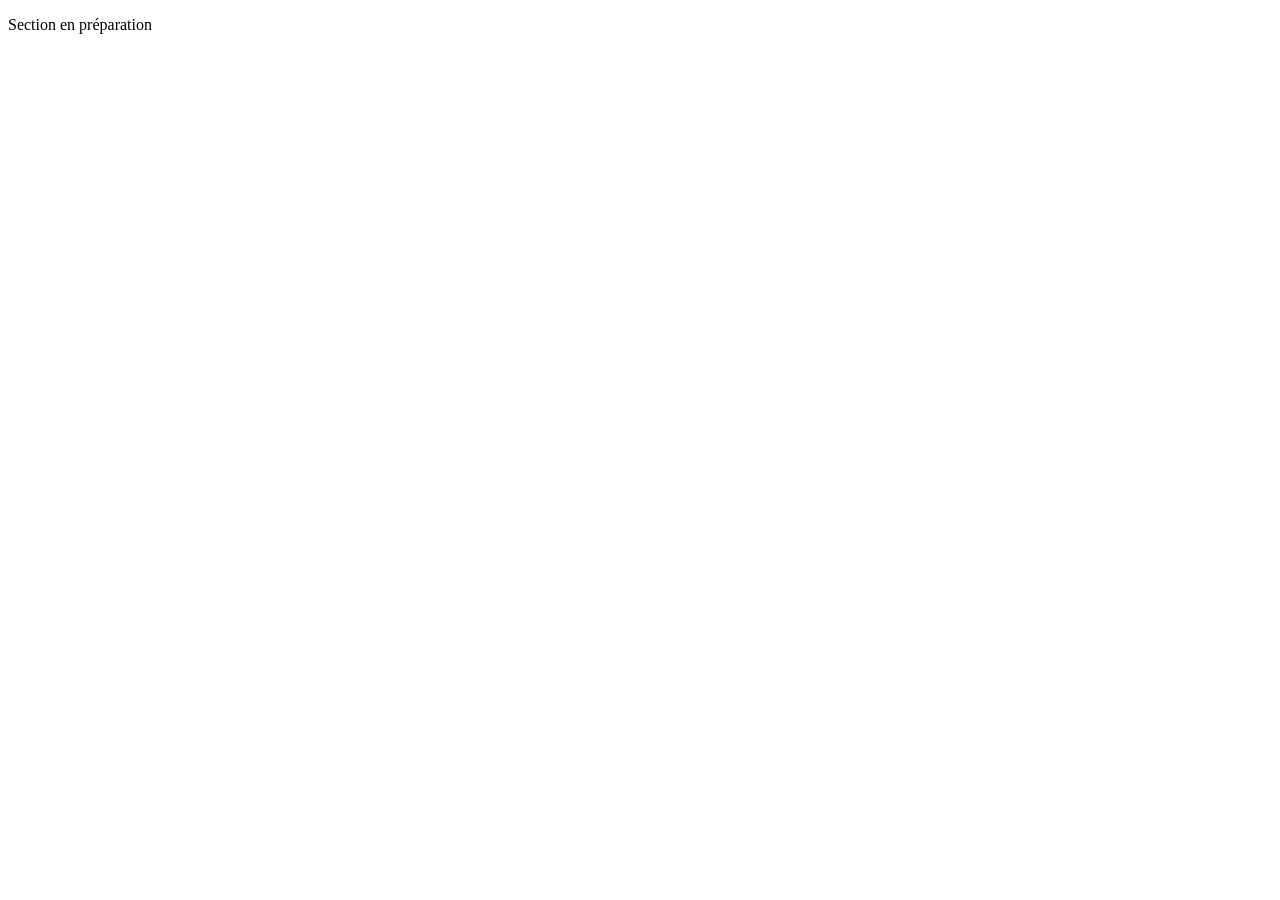
==== univers/olive-et-tom/index.html @ 949e1c64 "Update index.html" ====
<!DOCTYPE html>
<html lang="fr">
  <head>
    <meta charset="UTF-8" />
    <meta name="viewport" content="width=device-width, initial-scale=1.0" />
    <title>Olive et Tom</title>
  </head>
  <body>
    <p>Section en préparation</p>
  </body>
</html>
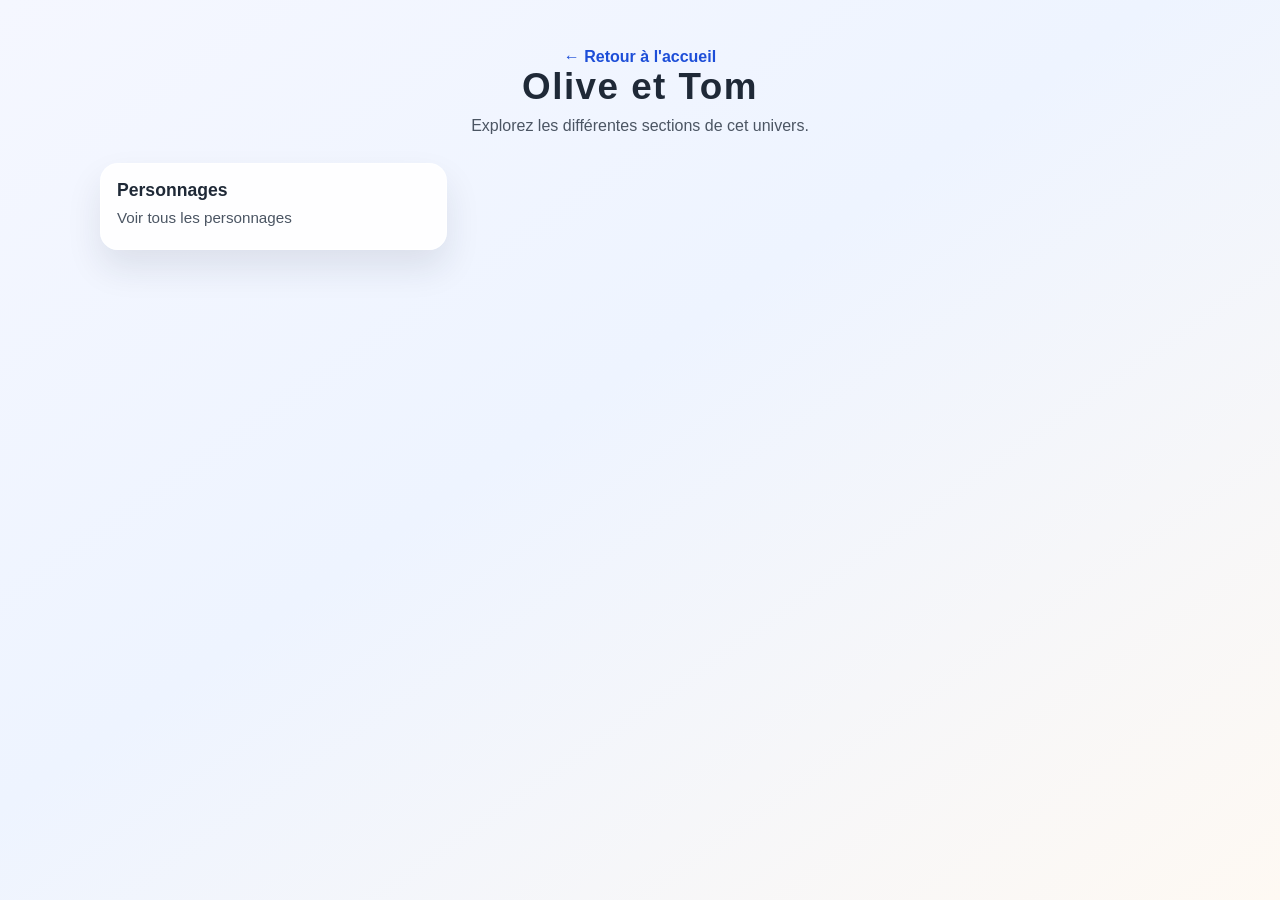
==== commit bd4c3f76: "Create Olive et Tom universe landing page" ====
--- a/univers/olive-et-tom/index.html
+++ b/univers/olive-et-tom/index.html
@@ -4,8 +4,39 @@
     <meta charset="UTF-8" />
     <meta name="viewport" content="width=device-width, initial-scale=1.0" />
     <title>Olive et Tom</title>
+    <link rel="stylesheet" href="/assets/css/style.css" />
   </head>
   <body>
-    <p>Section en préparation</p>
+    <header class="site-header universe-header">
+      <div class="container">
+        <a href="/" class="back-link">← Retour à l'accueil</a>
+        <h1>Olive et Tom</h1>
+        <p class="universe-subtitle">Explorez les différentes sections de cet univers.</p>
+      </div>
+    </header>
+
+    <main>
+      <section class="projects" aria-label="Sections de l'univers Olive et Tom">
+        <div class="container projects-grid">
+          <article class="project-card">
+            <a href="./personnages.html" class="project-link">
+              <div class="project-content">
+                <h2 class="project-title">Personnages</h2>
+                <p class="project-description">Voir tous les personnages</p>
+              </div>
+            </a>
+          </article>
+
+          <!--
+            Pour ajouter de nouvelles sections plus tard, dupliquez le bloc <article class="project-card"> ci-dessus,
+            puis adaptez le titre, la description et le lien.
+            Exemples de pages à créer :
+            - equipes.html
+            - techniques.html
+            - histoires.html
+          -->
+        </div>
+      </section>
+    </main>
   </body>
 </html>
--- a/assets/css/style.css
+++ b/assets/css/style.css
@@ -0,0 +1,228 @@
+:root {
+  --bg-gradient: linear-gradient(145deg, #f5f7ff 0%, #eef4ff 45%, #fef9f3 100%);
+  --text-color: #1f2937;
+  --muted-color: #4b5563;
+  --card-bg: rgba(255, 255, 255, 0.88);
+  --card-border: rgba(255, 255, 255, 0.65);
+  --shadow: 0 18px 35px rgba(31, 41, 55, 0.1);
+  --shadow-hover: 0 24px 45px rgba(31, 41, 55, 0.16);
+  --radius-lg: 18px;
+  --radius-md: 14px;
+  --max-width: 1080px;
+}
+
+* {
+  box-sizing: border-box;
+}
+
+body {
+  margin: 0;
+  min-height: 100vh;
+  font-family: "Inter", "Segoe UI", Roboto, Helvetica, Arial, sans-serif;
+  color: var(--text-color);
+  background: var(--bg-gradient);
+}
+
+.container {
+  width: min(100% - 2rem, var(--max-width));
+  margin-inline: auto;
+}
+
+.site-header {
+  padding: 2.25rem 0 1rem;
+  text-align: center;
+}
+
+.site-header h1 {
+  margin: 0;
+  font-size: clamp(1.8rem, 3.5vw, 2.3rem);
+  letter-spacing: 0.04em;
+  font-weight: 600;
+}
+
+.projects {
+  padding: 1rem 0 3rem;
+}
+
+.projects-grid {
+  display: grid;
+  grid-template-columns: 1fr;
+  gap: 1rem;
+}
+
+.project-card {
+  background: var(--card-bg);
+  border: 1px solid var(--card-border);
+  border-radius: var(--radius-lg);
+  overflow: hidden;
+  box-shadow: var(--shadow);
+  backdrop-filter: blur(4px);
+  transition: transform 0.25s ease, box-shadow 0.25s ease;
+}
+
+.project-card:hover,
+.project-card:focus-within {
+  transform: translateY(-4px);
+  box-shadow: var(--shadow-hover);
+}
+
+.project-link {
+  display: block;
+  color: inherit;
+  text-decoration: none;
+}
+
+.project-image {
+  width: 100%;
+  height: 185px;
+  object-fit: cover;
+  display: block;
+}
+
+.project-content {
+  padding: 1rem 1rem 1.2rem;
+}
+
+.project-title {
+  margin: 0 0 0.4rem;
+  font-size: 1.1rem;
+  font-weight: 600;
+}
+
+.project-description {
+  margin: 0;
+  color: var(--muted-color);
+  line-height: 1.5;
+  font-size: 0.95rem;
+}
+
+.visually-hidden {
+  position: absolute;
+  width: 1px;
+  height: 1px;
+  padding: 0;
+  margin: -1px;
+  overflow: hidden;
+  clip: rect(0, 0, 0, 0);
+  border: 0;
+}
+
+@media (min-width: 640px) {
+  .projects-grid {
+    grid-template-columns: repeat(2, minmax(0, 1fr));
+    gap: 1.2rem;
+  }
+}
+
+@media (min-width: 900px) {
+  .site-header {
+    padding-top: 3rem;
+  }
+
+  .projects-grid {
+    grid-template-columns: repeat(3, minmax(0, 1fr));
+  }
+}
+
+.universe-header {
+  padding-bottom: 0.75rem;
+}
+
+.home-link,
+.back-link {
+  display: inline-flex;
+  align-items: center;
+  gap: 0.25rem;
+  text-decoration: none;
+  color: #1d4ed8;
+  font-weight: 600;
+  transition: color 0.2s ease;
+}
+
+.home-link:hover,
+.home-link:focus-visible,
+.back-link:hover,
+.back-link:focus-visible {
+  color: #1e40af;
+}
+
+.universe-subtitle {
+  margin: 0.55rem 0 0;
+  color: var(--muted-color);
+  font-size: 1rem;
+}
+
+.characters {
+  padding: 1rem 0 3rem;
+}
+
+.characters-grid {
+  margin-top: 1rem;
+  display: grid;
+  grid-template-columns: 1fr;
+  gap: 1rem;
+}
+
+.character-card {
+  background: var(--card-bg);
+  border: 1px solid var(--card-border);
+  border-radius: var(--radius-lg);
+  overflow: hidden;
+  box-shadow: var(--shadow);
+  backdrop-filter: blur(4px);
+  transition: transform 0.25s ease, box-shadow 0.25s ease;
+}
+
+.character-card:hover,
+.character-card:focus-within {
+  transform: translateY(-4px);
+  box-shadow: var(--shadow-hover);
+}
+
+.character-link {
+  display: block;
+  color: inherit;
+  text-decoration: none;
+}
+
+.character-image {
+  width: 100%;
+  aspect-ratio: 16 / 9;
+  object-fit: cover;
+  display: block;
+}
+
+.character-content {
+  padding: 1rem 1rem 1.2rem;
+}
+
+.character-name {
+  margin: 0;
+  font-size: 1.15rem;
+}
+
+.character-team {
+  margin: 0.35rem 0;
+  color: #1d4ed8;
+  font-weight: 600;
+}
+
+.character-description {
+  margin: 0;
+  color: var(--muted-color);
+  line-height: 1.5;
+  font-size: 0.95rem;
+}
+
+@media (min-width: 640px) {
+  .characters-grid {
+    grid-template-columns: repeat(2, minmax(0, 1fr));
+    gap: 1.2rem;
+  }
+}
+
+@media (min-width: 900px) {
+  .characters-grid {
+    grid-template-columns: repeat(3, minmax(0, 1fr));
+  }
+}
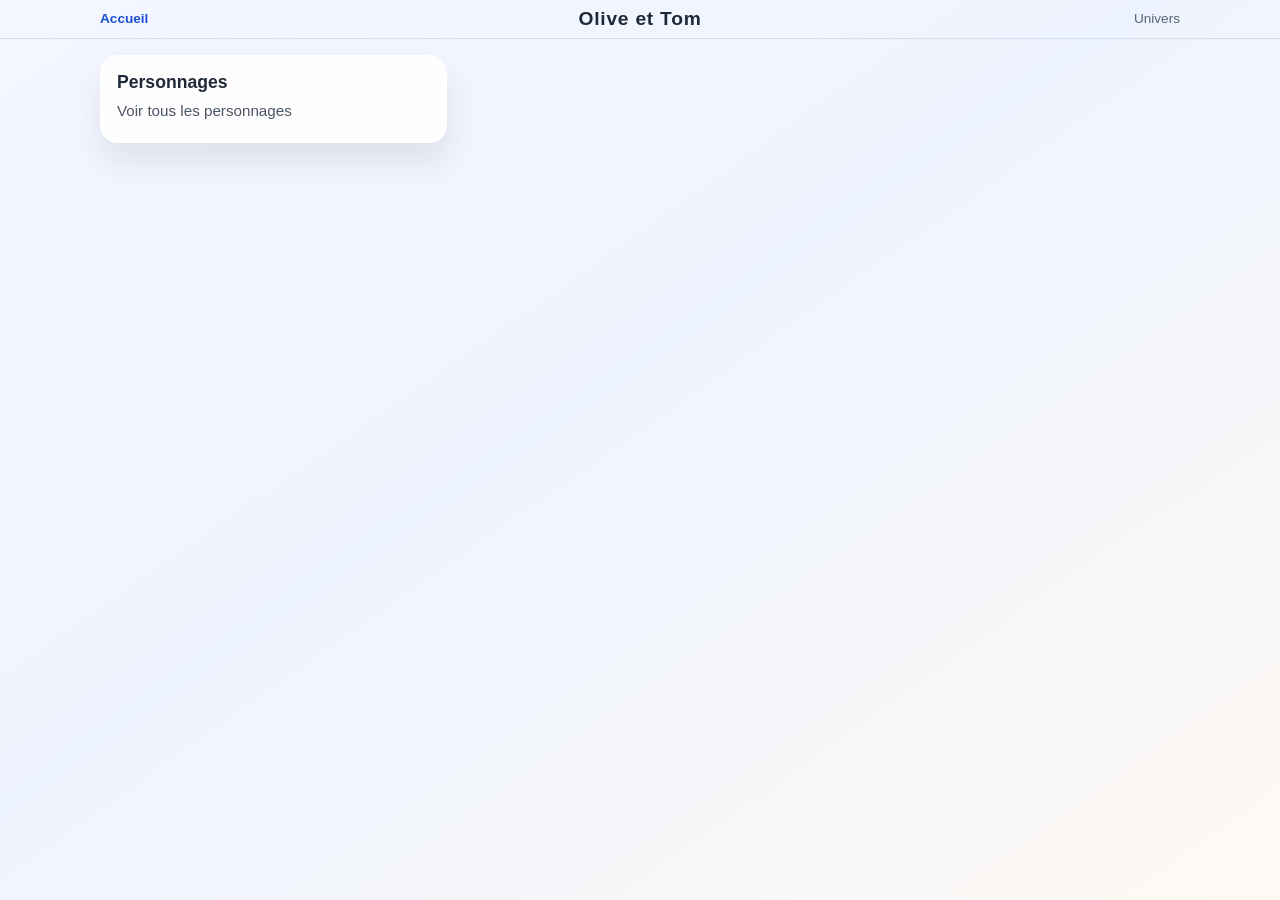
==== commit a8fae648: "Unify Olive et Tom universe headers" ====
--- a/univers/olive-et-tom/index.html
+++ b/univers/olive-et-tom/index.html
@@ -5,13 +5,82 @@
     <meta name="viewport" content="width=device-width, initial-scale=1.0" />
     <title>Olive et Tom</title>
     <link rel="stylesheet" href="/assets/css/style.css" />
+    <style>
+      .universe-header {
+        padding-block: 0.2rem;
+        border-bottom: 1px solid rgba(148, 163, 184, 0.28);
+      }
+
+      .universe-header .container {
+        position: relative;
+        display: flex;
+        align-items: center;
+        justify-content: space-between;
+        gap: 0.5rem;
+        min-height: 2rem;
+      }
+
+      .universe-header h1 {
+        margin: 0;
+        position: absolute;
+        left: 50%;
+        transform: translateX(-50%);
+        font-size: clamp(1rem, 2.3vw, 1.2rem);
+        line-height: 1.15;
+        text-align: center;
+        pointer-events: none;
+        white-space: nowrap;
+      }
+
+      .universe-header .home-link,
+      .universe-header .universe-subtitle {
+        margin: 0;
+        font-size: 0.85rem;
+        line-height: 1;
+        white-space: nowrap;
+      }
+
+      .universe-header .universe-subtitle {
+        opacity: 0.9;
+        text-align: right;
+      }
+
+      @media (max-width: 640px) {
+        .universe-header {
+          padding-block: 0.35rem;
+        }
+
+        .universe-header .container {
+          gap: 0.25rem 0.5rem;
+          flex-wrap: wrap;
+          justify-content: center;
+        }
+
+        .universe-header h1 {
+          position: static;
+          transform: none;
+          width: 100%;
+          font-size: 1rem;
+          order: -1;
+        }
+
+        .universe-header .home-link {
+          flex: 1;
+        }
+
+        .universe-header .universe-subtitle {
+          flex: 1;
+          font-size: 0.75rem;
+        }
+      }
+    </style>
   </head>
   <body>
     <header class="site-header universe-header">
       <div class="container">
-        <a href="/" class="back-link">← Retour à l'accueil</a>
+        <a class="home-link" href="/">Accueil</a>
         <h1>Olive et Tom</h1>
-        <p class="universe-subtitle">Explorez les différentes sections de cet univers.</p>
+        <p class="universe-subtitle">Univers</p>
       </div>
     </header>
 
--- a/assets/css/style.css
+++ b/assets/css/style.css
@@ -156,27 +156,131 @@
   padding: 1rem 0 3rem;
 }
 
+.characters-toolbar {
+  position: sticky;
+  top: 0.8rem;
+  z-index: 10;
+  margin-top: 1rem;
+  padding: 0.9rem;
+  border-radius: var(--radius-lg);
+  border: 1px solid var(--card-border);
+  background: rgba(255, 255, 255, 0.92);
+  backdrop-filter: blur(10px);
+  box-shadow: 0 12px 30px rgba(31, 41, 55, 0.08);
+}
+
+.characters-filters {
+  display: grid;
+  grid-template-columns: 1fr;
+  gap: 0.75rem;
+}
+
+.filter-group {
+  display: grid;
+  gap: 0.35rem;
+  font-size: 0.9rem;
+  color: var(--muted-color);
+}
+
+.filter-group span {
+  font-weight: 600;
+}
+
+.filter-group select,
+.filter-group input {
+  width: 100%;
+  border-radius: 12px;
+  border: 1px solid #d7deec;
+  padding: 0.6rem 0.7rem;
+  font: inherit;
+  color: var(--text-color);
+  background: #fff;
+  transition: border-color 0.2s ease, box-shadow 0.2s ease;
+}
+
+.filter-group select:focus-visible,
+.filter-group input:focus-visible,
+#reset-filters:focus-visible,
+.character-link:focus-visible {
+  outline: none;
+  border-color: #2563eb;
+  box-shadow: 0 0 0 3px rgba(37, 99, 235, 0.2);
+}
+
+.results-count {
+  margin: 0.7rem 0 0;
+  font-weight: 600;
+  color: #1d4ed8;
+}
+
+.empty-state {
+  margin-top: 1rem;
+  background: rgba(255, 255, 255, 0.8);
+  border: 1px dashed #bfdbfe;
+  border-radius: var(--radius-md);
+  padding: 1rem;
+  text-align: center;
+}
+
+.empty-state p {
+  margin: 0 0 0.75rem;
+  font-weight: 600;
+}
+
+#reset-filters {
+  border: 0;
+  border-radius: 999px;
+  background: #1d4ed8;
+  color: #fff;
+  padding: 0.52rem 1rem;
+  font-weight: 600;
+  cursor: pointer;
+}
+
 .characters-grid {
   margin-top: 1rem;
   display: grid;
   grid-template-columns: 1fr;
-  gap: 1rem;
+  gap: 0.85rem;
 }
 
 .character-card {
   background: var(--card-bg);
   border: 1px solid var(--card-border);
-  border-radius: var(--radius-lg);
+  border-radius: 16px;
   overflow: hidden;
-  box-shadow: var(--shadow);
+  box-shadow: 0 10px 24px rgba(31, 41, 55, 0.11);
   backdrop-filter: blur(4px);
-  transition: transform 0.25s ease, box-shadow 0.25s ease;
+  transition: transform 0.26s ease, box-shadow 0.26s ease, opacity 0.22s ease;
+  opacity: 0;
+  transform: translateY(12px) scale(0.985);
+  animation: card-enter 0.45s ease forwards;
+  animation-delay: calc(var(--card-index, 0) * 20ms);
+}
+
+.character-card.is-ready {
+  opacity: 1;
+  transform: translateY(0) scale(1);
+}
+
+.character-card.is-hidden {
+  opacity: 0;
+  transform: scale(0.96);
+  pointer-events: none;
+  display: none;
+}
+
+@keyframes card-enter {
+  to {
+    opacity: 1;
+    transform: translateY(0) scale(1);
+  }
 }
 
 .character-card:hover,
 .character-card:focus-within {
-  transform: translateY(-4px);
-  box-shadow: var(--shadow-hover);
+  transform: translateY(-5px) scale(1.01);
+  box-shadow: 0 16px 32px rgba(31, 41, 55, 0.16);
 }
 
 .character-link {
@@ -185,44 +289,108 @@
   text-decoration: none;
 }
 
+.character-image-wrap {
+  position: relative;
+}
+
 .character-image {
   width: 100%;
-  aspect-ratio: 16 / 9;
+  aspect-ratio: 1 / 1;
   object-fit: cover;
   display: block;
 }
 
+.character-flag {
+  position: absolute;
+  top: 0.55rem;
+  right: 0.55rem;
+  width: 1.75rem;
+  height: 1.75rem;
+  border-radius: 999px;
+  display: grid;
+  place-items: center;
+  font-size: 1rem;
+  background: rgba(255, 255, 255, 0.95);
+  box-shadow: 0 4px 12px rgba(17, 24, 39, 0.2);
+}
+
 .character-content {
-  padding: 1rem 1rem 1.2rem;
+  padding: 0.82rem 0.88rem 0.95rem;
 }
 
 .character-name {
   margin: 0;
-  font-size: 1.15rem;
+  font-size: 1.03rem;
+  line-height: 1.25;
+}
+
+.character-japanese-name {
+  margin: 0.3rem 0 0;
+  color: #4b5563;
+  font-size: 0.85rem;
+}
+
+.character-position {
+  width: fit-content;
+  margin: 0.5rem 0 0;
+  padding: 0.16rem 0.6rem;
+  border-radius: 999px;
+  background: #e0eafe;
+  color: #1e3a8a;
+  font-size: 0.76rem;
+  font-weight: 700;
 }
 
 .character-team {
-  margin: 0.35rem 0;
+  margin: 0.5rem 0 0;
   color: #1d4ed8;
   font-weight: 600;
+  font-size: 0.88rem;
 }
 
 .character-description {
-  margin: 0;
+  margin: 0.52rem 0 0;
   color: var(--muted-color);
-  line-height: 1.5;
-  font-size: 0.95rem;
+  line-height: 1.45;
+  font-size: 0.9rem;
+  display: -webkit-box;
+  -webkit-line-clamp: 3;
+  -webkit-box-orient: vertical;
+  overflow: hidden;
 }
 
 @media (min-width: 640px) {
+  .characters-filters {
+    grid-template-columns: repeat(2, minmax(0, 1fr));
+  }
+
+  .filter-group-search {
+    grid-column: span 2;
+  }
+
   .characters-grid {
     grid-template-columns: repeat(2, minmax(0, 1fr));
-    gap: 1.2rem;
+    gap: 1rem;
   }
 }
 
 @media (min-width: 900px) {
+  .characters-filters {
+    grid-template-columns: repeat(3, minmax(0, 1fr));
+    align-items: end;
+  }
+
+  .filter-group-search {
+    grid-column: auto;
+  }
+
   .characters-grid {
-    grid-template-columns: repeat(3, minmax(0, 1fr));
-  }
-}
+    grid-template-columns: repeat(4, minmax(0, 1fr));
+  }
+}
+
+@media (min-width: 1280px) {
+  .characters-grid {
+    grid-template-columns: repeat(5, minmax(0, 1fr));
+  }
+}
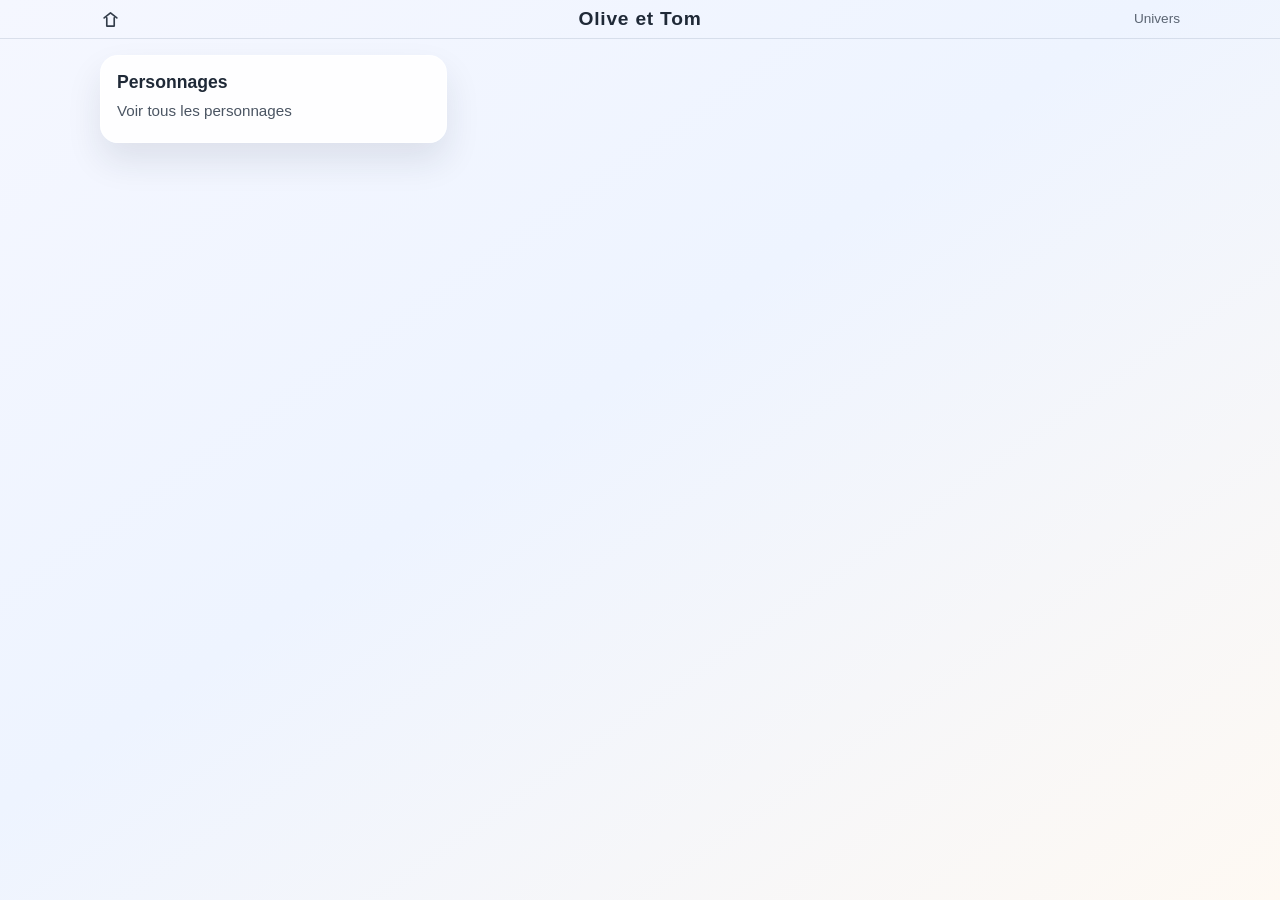
==== commit 0d968919: "Replace Olive et Tom header home text with SVG icon" ====
--- a/univers/olive-et-tom/index.html
+++ b/univers/olive-et-tom/index.html
@@ -40,6 +40,26 @@
         white-space: nowrap;
       }
 
+      .universe-header .home-link {
+        display: inline-flex;
+        align-items: center;
+        justify-content: flex-start;
+        color: inherit;
+        opacity: 0.9;
+        transition: opacity 0.18s ease;
+      }
+
+      .universe-header .home-link:hover {
+        opacity: 0.65;
+      }
+
+      .universe-header .home-link svg {
+        width: 21px;
+        height: 21px;
+        stroke: currentColor;
+        fill: none;
+      }
+
       .universe-header .universe-subtitle {
         opacity: 0.9;
         text-align: right;
@@ -78,7 +98,16 @@
   <body>
     <header class="site-header universe-header">
       <div class="container">
-        <a class="home-link" href="/">Accueil</a>
+        <a class="home-link" href="/" aria-label="Accueil">
+          <svg viewBox="0 0 24 24" aria-hidden="true" focusable="false">
+            <path
+              d="M4.75 10.25 12 4.5l7.25 5.75M7.75 9.95V19.5h8.5V9.95"
+              stroke-width="1.9"
+              stroke-linecap="round"
+              stroke-linejoin="round"
+            />
+          </svg>
+        </a>
         <h1>Olive et Tom</h1>
         <p class="universe-subtitle">Univers</p>
       </div>
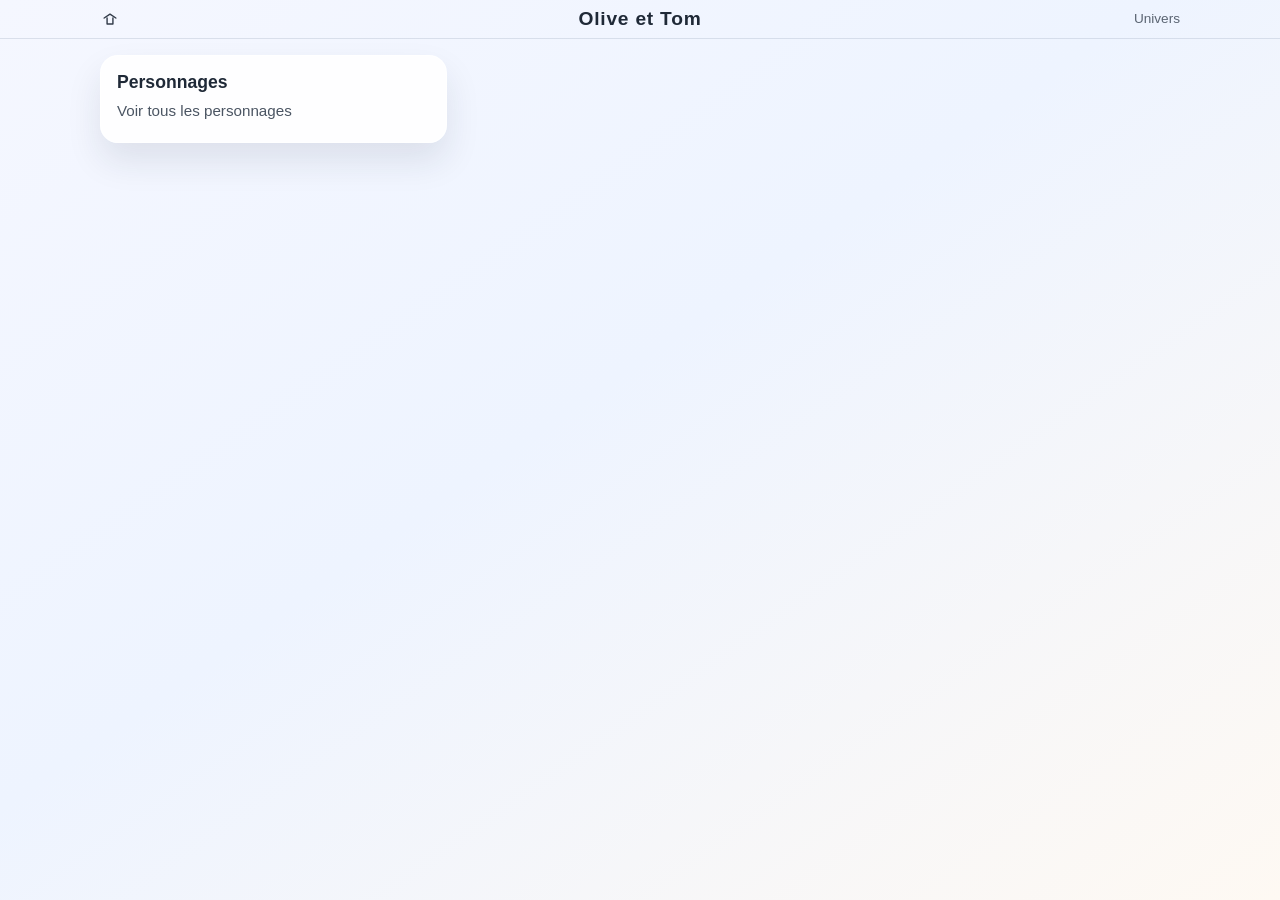
==== commit 917d6088: "Refine header home icon proportions and stroke" ====
--- a/univers/olive-et-tom/index.html
+++ b/univers/olive-et-tom/index.html
@@ -54,8 +54,8 @@
       }
 
       .universe-header .home-link svg {
-        width: 21px;
-        height: 21px;
+        width: 20px;
+        height: 20px;
         stroke: currentColor;
         fill: none;
       }
@@ -101,8 +101,8 @@
         <a class="home-link" href="/" aria-label="Accueil">
           <svg viewBox="0 0 24 24" aria-hidden="true" focusable="false">
             <path
-              d="M4.75 10.25 12 4.5l7.25 5.75M7.75 9.95V19.5h8.5V9.95"
-              stroke-width="1.9"
+              d="M5 10.8 12 6.2l7 4.6M8.5 10.8V18h7v-7.2"
+              stroke-width="1.7"
               stroke-linecap="round"
               stroke-linejoin="round"
             />
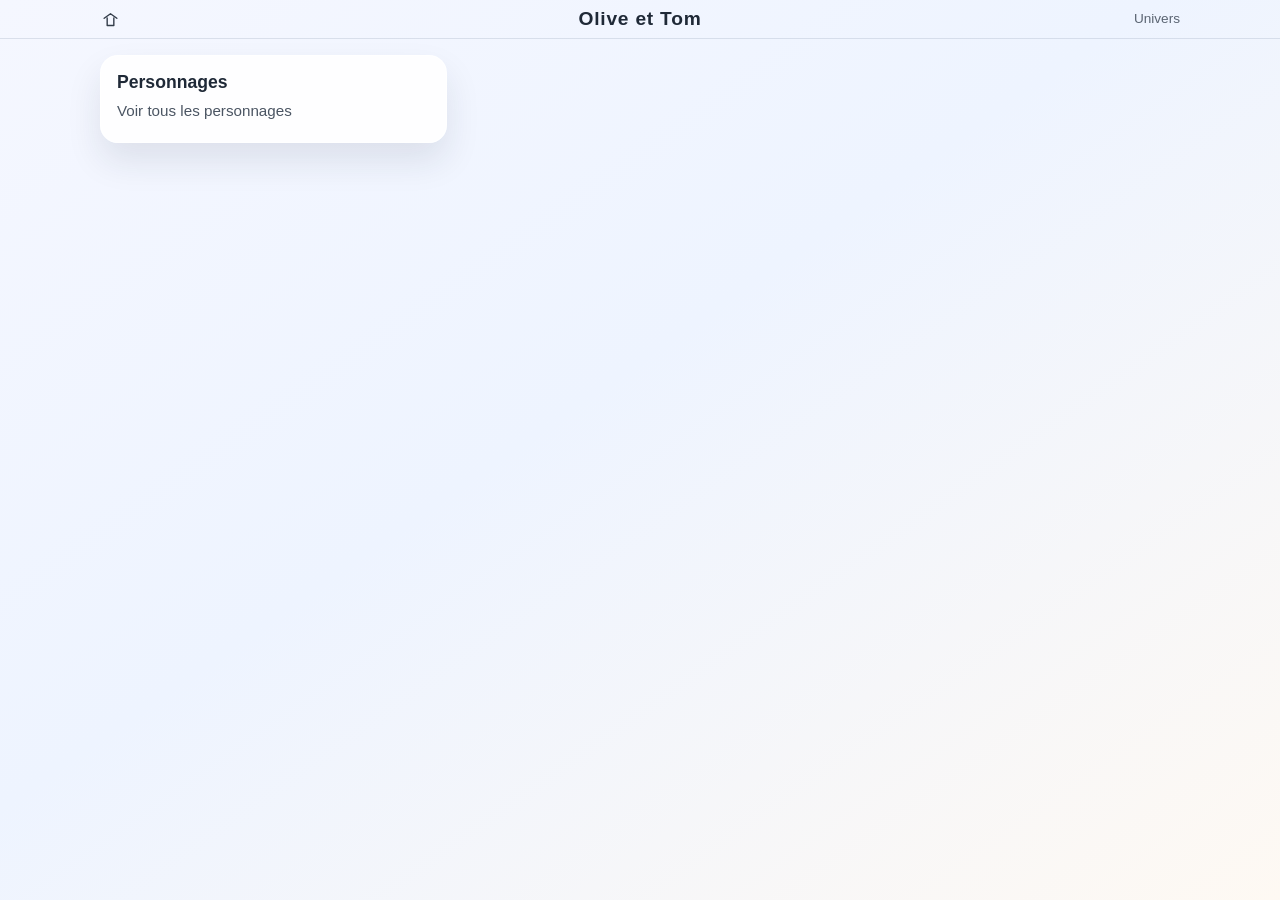
==== commit e9a13574: "Ajuste les proportions de l'icône d'accueil" ====
--- a/univers/olive-et-tom/index.html
+++ b/univers/olive-et-tom/index.html
@@ -54,8 +54,8 @@
       }
 
       .universe-header .home-link svg {
-        width: 20px;
-        height: 20px;
+        width: 21px;
+        height: 21px;
         stroke: currentColor;
         fill: none;
       }
@@ -101,8 +101,8 @@
         <a class="home-link" href="/" aria-label="Accueil">
           <svg viewBox="0 0 24 24" aria-hidden="true" focusable="false">
             <path
-              d="M5 10.8 12 6.2l7 4.6M8.5 10.8V18h7v-7.2"
-              stroke-width="1.7"
+              d="M4.75 10.6 12 5.4l7.25 5.2M8.2 10.35V18.8h7.6v-8.45"
+              stroke-width="1.6"
               stroke-linecap="round"
               stroke-linejoin="round"
             />
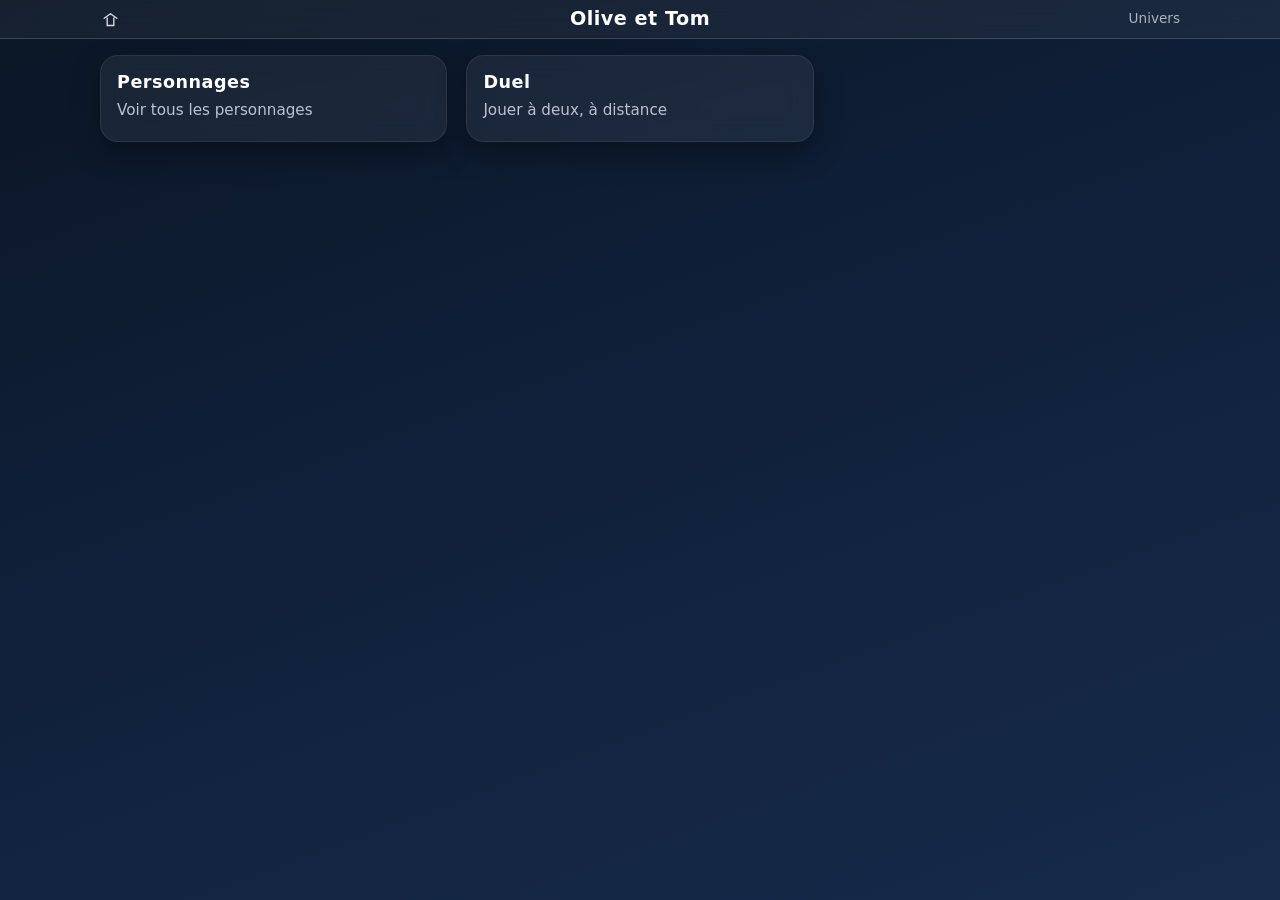
==== commit a7e7d0a6: "feat(duel): jeu 007 à deux joueurs en ligne Ajoute un duel en tour par tour inspiré du jeu "007", tr" ====
--- a/univers/olive-et-tom/index.html
+++ b/univers/olive-et-tom/index.html
@@ -125,6 +125,15 @@
             </a>
           </article>
 
+          <article class="project-card">
+            <a href="./match.html" class="project-link">
+              <div class="project-content">
+                <h2 class="project-title">Duel</h2>
+                <p class="project-description">Jouer à deux, à distance</p>
+              </div>
+            </a>
+          </article>
+
           <!--
             Pour ajouter de nouvelles sections plus tard, dupliquez le bloc <article class="project-card"> ci-dessus,
             puis adaptez le titre, la description et le lien.
--- a/assets/css/style.css
+++ b/assets/css/style.css
@@ -1,11 +1,13 @@
 :root {
-  --bg-gradient: linear-gradient(145deg, #f5f7ff 0%, #eef4ff 45%, #fef9f3 100%);
-  --text-color: #1f2937;
-  --muted-color: #4b5563;
-  --card-bg: rgba(255, 255, 255, 0.88);
-  --card-border: rgba(255, 255, 255, 0.65);
-  --shadow: 0 18px 35px rgba(31, 41, 55, 0.1);
-  --shadow-hover: 0 24px 45px rgba(31, 41, 55, 0.16);
+  --bg-gradient: linear-gradient(160deg, #0b1625 0%, #0f1f38 40%, #162a4a 100%);
+  --text-color: #e6edf7;
+  --muted-color: #b9c3d4;
+  --link-color: #6ec1ff;
+  --glass-bg: rgba(255, 255, 255, 0.06);
+  --glass-bg-strong: rgba(255, 255, 255, 0.08);
+  --glass-border: rgba(255, 255, 255, 0.12);
+  --shadow: 0 12px 28px rgba(0, 0, 0, 0.35);
+  --shadow-hover: 0 14px 30px rgba(0, 0, 0, 0.45);
   --radius-lg: 18px;
   --radius-md: 14px;
   --max-width: 1080px;
@@ -13,14 +15,68 @@
 
 * {
   box-sizing: border-box;
+  transition: background 0.3s ease, color 0.3s ease;
 }
 
 body {
   margin: 0;
+  background: var(--bg-gradient);
   min-height: 100vh;
-  font-family: "Inter", "Segoe UI", Roboto, Helvetica, Arial, sans-serif;
   color: var(--text-color);
-  background: var(--bg-gradient);
+  font-family: "Inter", "Segoe UI", system-ui, sans-serif;
+}
+
+a {
+  color: var(--link-color);
+  text-decoration: none;
+  transition: opacity 0.2s ease;
+}
+
+a:hover,
+a:focus-visible {
+  opacity: 0.8;
+}
+
+h1,
+h2,
+h3,
+h4 {
+  color: #ffffff;
+  letter-spacing: 0.5px;
+}
+
+header,
+.navbar,
+.site-header {
+  background: rgba(255, 255, 255, 0.05);
+  backdrop-filter: blur(14px);
+  -webkit-backdrop-filter: blur(14px);
+  border-bottom: 1px solid rgba(255, 255, 255, 0.08);
+  padding: 0.5rem 0;
+}
+
+footer {
+  background: rgba(255, 255, 255, 0.04);
+  border-top: 1px solid rgba(255, 255, 255, 0.08);
+  padding: 2rem 0;
+  color: #b9c3d4;
+}
+
+button,
+.btn {
+  background: linear-gradient(135deg, #1f3b73, #244a8f);
+  border: none;
+  border-radius: 10px;
+  padding: 0.6rem 1rem;
+  color: #ffffff;
+  cursor: pointer;
+  transition: transform 0.2s ease, box-shadow 0.2s ease;
+}
+
+button:hover,
+.btn:hover {
+  transform: translateY(-2px);
+  box-shadow: 0 6px 14px rgba(0, 0, 0, 0.4);
 }
 
 .container {
@@ -29,18 +85,18 @@
 }
 
 .site-header {
-  padding: 2.25rem 0 1rem;
+  padding: 1rem 0;
   text-align: center;
 }
 
 .site-header h1 {
   margin: 0;
   font-size: clamp(1.8rem, 3.5vw, 2.3rem);
-  letter-spacing: 0.04em;
-  font-weight: 600;
-}
-
-.projects {
+  font-weight: 600;
+}
+
+.projects,
+.characters {
   padding: 1rem 0 3rem;
 }
 
@@ -50,23 +106,38 @@
   gap: 1rem;
 }
 
+.card,
+.universe-card,
+.project-card,
+.character-card,
+.characters-toolbar,
+.empty-state,
+.sort-container {
+  background: var(--glass-bg);
+  backdrop-filter: blur(14px);
+  -webkit-backdrop-filter: blur(14px);
+  border: 1px solid rgba(255, 255, 255, 0.08);
+  border-radius: 18px;
+  transition: transform 0.3s ease, box-shadow 0.3s ease;
+}
+
+.card:hover,
+.universe-card:hover,
+.project-card:hover,
+.character-card:hover,
+.project-card:focus-within,
+.character-card:focus-within {
+  transform: translateY(-6px);
+  box-shadow: var(--shadow-hover);
+}
+
 .project-card {
-  background: var(--card-bg);
-  border: 1px solid var(--card-border);
-  border-radius: var(--radius-lg);
   overflow: hidden;
   box-shadow: var(--shadow);
-  backdrop-filter: blur(4px);
-  transition: transform 0.25s ease, box-shadow 0.25s ease;
-}
-
-.project-card:hover,
-.project-card:focus-within {
-  transform: translateY(-4px);
-  box-shadow: var(--shadow-hover);
-}
-
-.project-link {
+}
+
+.project-link,
+.character-link {
   display: block;
   color: inherit;
   text-decoration: none;
@@ -89,7 +160,8 @@
   font-weight: 600;
 }
 
-.project-description {
+.project-description,
+.universe-subtitle {
   margin: 0;
   color: var(--muted-color);
   line-height: 1.5;
@@ -107,53 +179,13 @@
   border: 0;
 }
 
-@media (min-width: 640px) {
-  .projects-grid {
-    grid-template-columns: repeat(2, minmax(0, 1fr));
-    gap: 1.2rem;
-  }
-}
-
-@media (min-width: 900px) {
-  .site-header {
-    padding-top: 3rem;
-  }
-
-  .projects-grid {
-    grid-template-columns: repeat(3, minmax(0, 1fr));
-  }
-}
-
-.universe-header {
-  padding-bottom: 0.75rem;
-}
-
 .home-link,
 .back-link {
   display: inline-flex;
   align-items: center;
   gap: 0.25rem;
-  text-decoration: none;
-  color: #1d4ed8;
-  font-weight: 600;
-  transition: color 0.2s ease;
-}
-
-.home-link:hover,
-.home-link:focus-visible,
-.back-link:hover,
-.back-link:focus-visible {
-  color: #1e40af;
-}
-
-.universe-subtitle {
-  margin: 0.55rem 0 0;
-  color: var(--muted-color);
-  font-size: 1rem;
-}
-
-.characters {
-  padding: 1rem 0 3rem;
+  color: var(--link-color);
+  font-weight: 600;
 }
 
 .characters-toolbar {
@@ -162,11 +194,7 @@
   z-index: 10;
   margin-top: 1rem;
   padding: 0.9rem;
-  border-radius: var(--radius-lg);
-  border: 1px solid var(--card-border);
-  background: rgba(255, 255, 255, 0.92);
-  backdrop-filter: blur(10px);
-  box-shadow: 0 12px 30px rgba(31, 41, 55, 0.08);
+  box-shadow: var(--shadow);
 }
 
 .characters-filters {
@@ -187,37 +215,37 @@
 }
 
 .filter-group select,
-.filter-group input {
+.filter-group input,
+.sort-container select {
   width: 100%;
   border-radius: 12px;
-  border: 1px solid #d7deec;
+  border: 1px solid var(--glass-border);
   padding: 0.6rem 0.7rem;
   font: inherit;
   color: var(--text-color);
-  background: #fff;
-  transition: border-color 0.2s ease, box-shadow 0.2s ease;
+  background: rgba(6, 12, 22, 0.75);
 }
 
 .filter-group select:focus-visible,
 .filter-group input:focus-visible,
 #reset-filters:focus-visible,
-.character-link:focus-visible {
+.character-link:focus-visible,
+.sort-container select:focus-visible {
   outline: none;
-  border-color: #2563eb;
-  box-shadow: 0 0 0 3px rgba(37, 99, 235, 0.2);
+  border-color: #6ec1ff;
+  box-shadow: 0 0 0 3px rgba(110, 193, 255, 0.25);
 }
 
 .results-count {
   margin: 0.7rem 0 0;
   font-weight: 600;
-  color: #1d4ed8;
+  color: #a8d8ff;
 }
 
 .empty-state {
   margin-top: 1rem;
-  background: rgba(255, 255, 255, 0.8);
-  border: 1px dashed #bfdbfe;
-  border-radius: var(--radius-md);
+  border-style: dashed;
+  border-color: rgba(110, 193, 255, 0.45);
   padding: 1rem;
   text-align: center;
 }
@@ -228,39 +256,26 @@
 }
 
 #reset-filters {
-  border: 0;
   border-radius: 999px;
-  background: #1d4ed8;
-  color: #fff;
-  padding: 0.52rem 1rem;
-  font-weight: 600;
-  cursor: pointer;
+  font-weight: 600;
 }
 
 .characters-grid {
   margin-top: 1rem;
   display: grid;
-  grid-template-columns: 1fr;
-  gap: 0.85rem;
+  gap: 1.6rem;
+  grid-template-columns: repeat(2, 1fr);
+  align-items: stretch;
+  padding: 1rem 0;
 }
 
 .character-card {
-  background: var(--card-bg);
-  border: 1px solid var(--card-border);
-  border-radius: 16px;
+  padding: 1rem;
+  display: flex;
+  flex-direction: column;
   overflow: hidden;
-  box-shadow: 0 10px 24px rgba(31, 41, 55, 0.11);
-  backdrop-filter: blur(4px);
-  transition: transform 0.26s ease, box-shadow 0.26s ease, opacity 0.22s ease;
   opacity: 0;
-  transform: translateY(12px) scale(0.985);
-  animation: card-enter 0.45s ease forwards;
-  animation-delay: calc(var(--card-index, 0) * 20ms);
-}
-
-.character-card.is-ready {
-  opacity: 1;
-  transform: translateY(0) scale(1);
+  transform: translateY(30px);
 }
 
 .character-card.is-hidden {
@@ -270,34 +285,23 @@
   display: none;
 }
 
-@keyframes card-enter {
-  to {
-    opacity: 1;
-    transform: translateY(0) scale(1);
-  }
-}
-
-.character-card:hover,
-.character-card:focus-within {
-  transform: translateY(-5px) scale(1.01);
-  box-shadow: 0 16px 32px rgba(31, 41, 55, 0.16);
-}
-
-.character-link {
+.character-image {
+  width: 100%;
+  aspect-ratio: 3 / 4;
+  object-fit: cover;
+  border-radius: 14px;
+  margin-bottom: 0.8rem;
   display: block;
-  color: inherit;
-  text-decoration: none;
+  transition: transform 0.3s ease;
+}
+
+.character-card:hover .character-image,
+.character-card:focus-within .character-image {
+  transform: scale(1.03);
 }
 
 .character-image-wrap {
   position: relative;
-}
-
-.character-image {
-  width: 100%;
-  aspect-ratio: 1 / 1;
-  object-fit: cover;
-  display: block;
 }
 
 .character-flag {
@@ -314,20 +318,18 @@
   box-shadow: 0 4px 12px rgba(17, 24, 39, 0.2);
 }
 
-.character-content {
-  padding: 0.82rem 0.88rem 0.95rem;
-}
-
 .character-name {
-  margin: 0;
-  font-size: 1.03rem;
-  line-height: 1.25;
-}
-
-.character-japanese-name {
+  margin: 0 0 0.3rem;
+  font-size: 1rem;
+  font-weight: 600;
+  color: #ffffff;
+}
+
+.character-japanese-name,
+.character-team {
   margin: 0.3rem 0 0;
-  color: #4b5563;
-  font-size: 0.85rem;
+  color: #d7dfef;
+  font-size: 0.82rem;
 }
 
 .character-position {
@@ -335,62 +337,57 @@
   margin: 0.5rem 0 0;
   padding: 0.16rem 0.6rem;
   border-radius: 999px;
-  background: #e0eafe;
-  color: #1e3a8a;
+  background: rgba(191, 219, 254, 0.2);
+  color: #dbeafe;
   font-size: 0.76rem;
   font-weight: 700;
 }
 
-.character-team {
-  margin: 0.5rem 0 0;
-  color: #1d4ed8;
-  font-weight: 600;
-  font-size: 0.88rem;
-}
-
 .character-description {
-  margin: 0.52rem 0 0;
-  color: var(--muted-color);
+  margin: 0.4rem 0 0;
+  font-size: 0.8rem;
+  color: #e0e6f2;
   line-height: 1.45;
-  font-size: 0.9rem;
   display: -webkit-box;
   -webkit-line-clamp: 3;
   -webkit-box-orient: vertical;
   overflow: hidden;
 }
 
+.sort-container {
+  margin-top: 0.75rem;
+  display: flex;
+  align-items: center;
+  gap: 0.5rem;
+  padding: 0.75rem;
+  font-size: 0.84rem;
+}
+
+@media (min-width: 600px) {
+  #characters-grid {
+    grid-template-columns: repeat(auto-fit, minmax(200px, 1fr));
+  }
+}
+
 @media (min-width: 640px) {
-  .characters-filters {
+  .projects-grid {
     grid-template-columns: repeat(2, minmax(0, 1fr));
-  }
-
-  .filter-group-search {
-    grid-column: span 2;
-  }
-
-  .characters-grid {
-    grid-template-columns: repeat(2, minmax(0, 1fr));
-    gap: 1rem;
+    gap: 1.2rem;
   }
 }
 
 @media (min-width: 900px) {
-  .characters-filters {
+  .site-header {
+    padding-top: 1.25rem;
+  }
+
+  .projects-grid {
     grid-template-columns: repeat(3, minmax(0, 1fr));
-    align-items: end;
-  }
-
-  .filter-group-search {
-    grid-column: auto;
-  }
-
-  .characters-grid {
-    grid-template-columns: repeat(4, minmax(0, 1fr));
-  }
-}
-
-@media (min-width: 1280px) {
-  .characters-grid {
-    grid-template-columns: repeat(5, minmax(0, 1fr));
-  }
-}
+  }
+}
+
+@media (min-width: 1024px) {
+  #characters-grid {
+    grid-template-columns: repeat(auto-fit, minmax(220px, 1fr));
+  }
+}
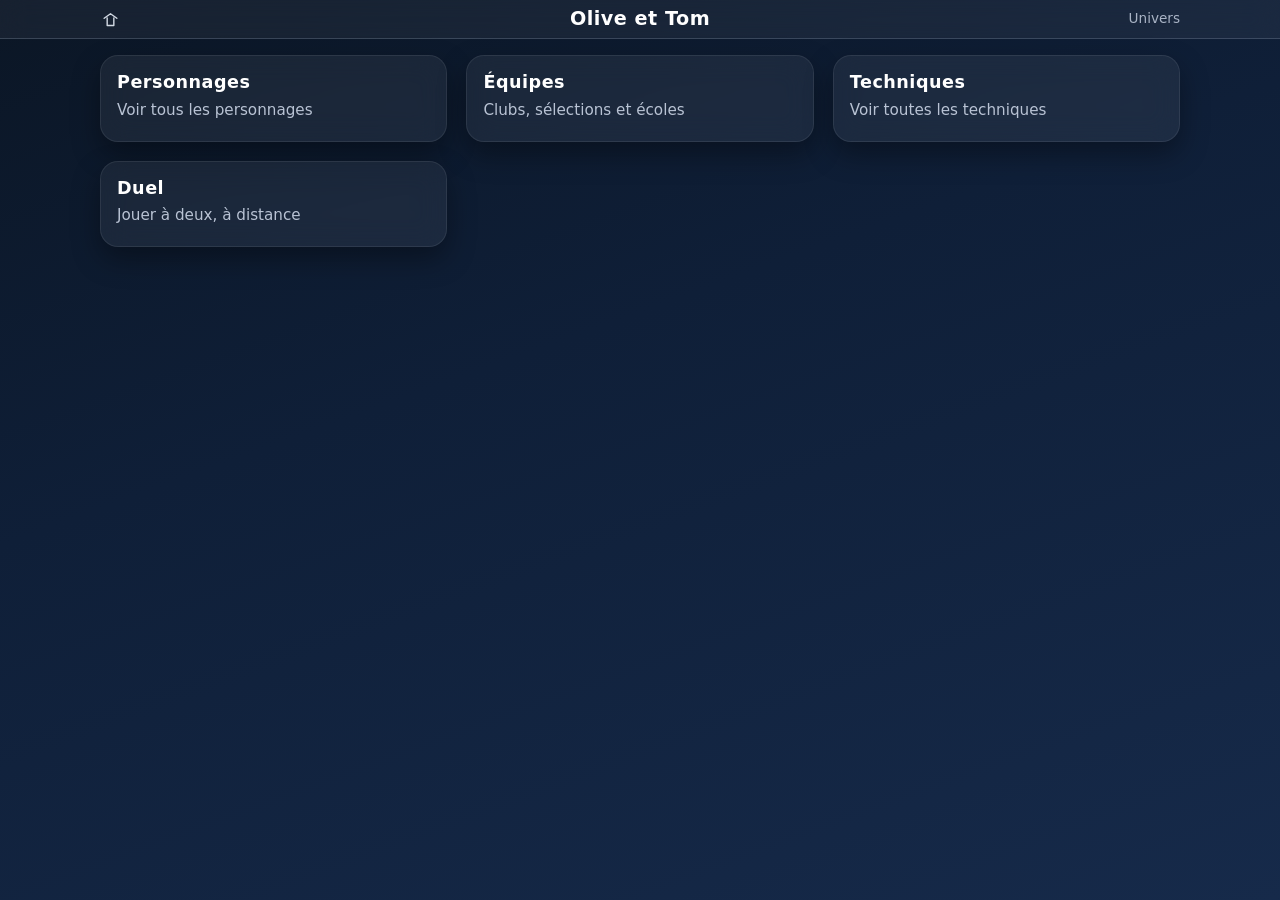
==== commit 84877641: "feat(olive-et-tom): pages équipes et techniques Les fiches personnages liaient déjà vers equipe.html" ====
--- a/univers/olive-et-tom/index.html
+++ b/univers/olive-et-tom/index.html
@@ -126,6 +126,24 @@
           </article>
 
           <article class="project-card">
+            <a href="./equipes.html" class="project-link">
+              <div class="project-content">
+                <h2 class="project-title">Équipes</h2>
+                <p class="project-description">Clubs, sélections et écoles</p>
+              </div>
+            </a>
+          </article>
+
+          <article class="project-card">
+            <a href="./techniques.html" class="project-link">
+              <div class="project-content">
+                <h2 class="project-title">Techniques</h2>
+                <p class="project-description">Voir toutes les techniques</p>
+              </div>
+            </a>
+          </article>
+
+          <article class="project-card">
             <a href="./match.html" class="project-link">
               <div class="project-content">
                 <h2 class="project-title">Duel</h2>
@@ -138,8 +156,6 @@
             Pour ajouter de nouvelles sections plus tard, dupliquez le bloc <article class="project-card"> ci-dessus,
             puis adaptez le titre, la description et le lien.
             Exemples de pages à créer :
-            - equipes.html
-            - techniques.html
             - histoires.html
           -->
         </div>
